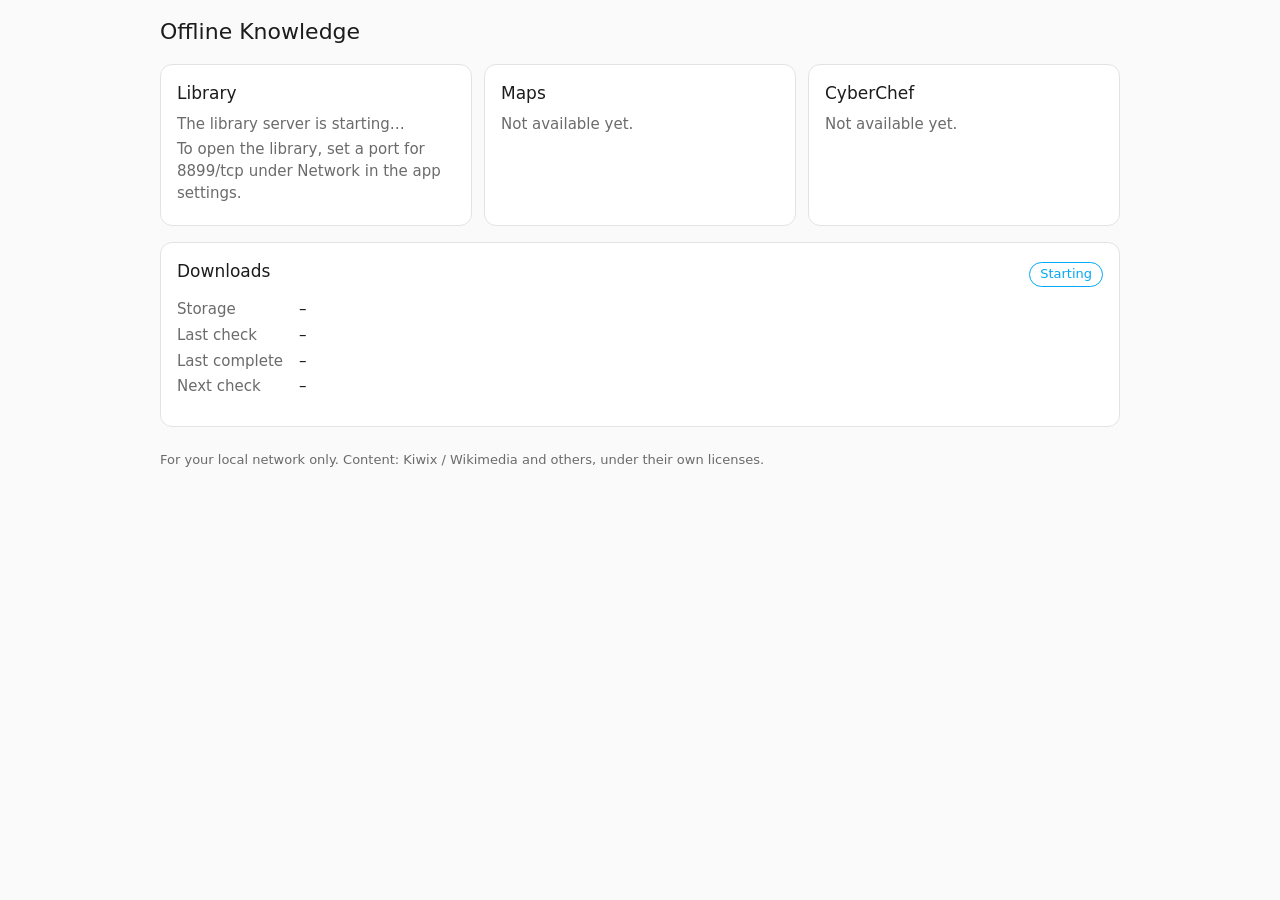
==== offline_knowledge/rootfs/var/www/landing/index.html @ b71c1a15 "Offline Knowledge 0.3.0: start page via ingress Zimi can't run under the ingress path prefix: it bui" ====
<!doctype html>
<html lang="en">
<head>
  <meta charset="utf-8">
  <meta name="viewport" content="width=device-width, initial-scale=1">
  <title>Offline Knowledge</title>
  <link rel="stylesheet" href="style.css">
</head>
<body>
  <header>
    <h1>Offline Knowledge</h1>
    <span id="version" class="muted"></span>
  </header>

  <main>
    <div id="alert" class="alert" hidden></div>

    <section class="cards">
      <article class="card">
        <h2>Library</h2>
        <p id="library-summary" class="muted">Checking…</p>
        <p id="library-action"></p>
      </article>
      <article class="card">
        <h2>Maps</h2>
        <p class="muted">Not available yet.</p>
      </article>
      <article class="card">
        <h2>CyberChef</h2>
        <p class="muted">Not available yet.</p>
      </article>
    </section>

    <section class="panel">
      <div class="panel-head">
        <h2>Downloads</h2>
        <span id="state" class="badge"></span>
      </div>
      <dl class="facts">
        <dt>Storage</dt><dd id="storage">–</dd>
        <dt>Last check</dt><dd id="last-check">–</dd>
        <dt>Last complete</dt><dd id="last-success">–</dd>
        <dt>Next check</dt><dd id="next-check">–</dd>
      </dl>
      <div id="storage-bar" class="bar" hidden><span></span></div>
      <table id="items" hidden>
        <thead>
          <tr><th>Source</th><th>Size</th><th>Status</th></tr>
        </thead>
        <tbody></tbody>
      </table>
      <p id="items-empty" class="muted" hidden>Nothing selected.</p>
    </section>
  </main>

  <footer class="muted">
    For your local network only. Content: Kiwix / Wikimedia and others, under their own licenses.
  </footer>

  <script src="app.js"></script>
</body>
</html>
---- offline_knowledge/rootfs/var/www/landing/style.css ----
:root {
  --bg: #fafafa;
  --surface: #ffffff;
  --text: #1c1c1c;
  --muted: #6b6b6b;
  --line: #e3e3e3;
  --accent: #03a9f4;
  --ok: #2e7d32;
  --warn: #b26a00;
  --err: #c62828;
  --warn-bg: #fff4e0;
  --err-bg: #fdecea;
  color-scheme: light;
}

@media (prefers-color-scheme: dark) {
  :root {
    --bg: #111111;
    --surface: #1c1c1c;
    --text: #e1e1e1;
    --muted: #9b9b9b;
    --line: #2f2f2f;
    --accent: #29b6f6;
    --ok: #81c784;
    --warn: #ffb74d;
    --err: #ef9a9a;
    --warn-bg: #3a2c12;
    --err-bg: #3b1d1d;
    color-scheme: dark;
  }
}

* { box-sizing: border-box; }

body {
  margin: 0;
  padding: 16px;
  background: var(--bg);
  color: var(--text);
  font: 15px/1.45 system-ui, -apple-system, "Segoe UI", Roboto, sans-serif;
}

header, main, footer { max-width: 960px; margin: 0 auto; }
header { display: flex; align-items: baseline; gap: 12px; margin-bottom: 16px; }
h1 { font-size: 22px; font-weight: 500; margin: 0; }
h2 { font-size: 17px; font-weight: 500; margin: 0 0 8px; }
.muted { color: var(--muted); }
footer { font-size: 13px; margin-top: 24px; }

.alert {
  border-radius: 8px;
  padding: 12px 16px;
  margin-bottom: 16px;
  background: var(--warn-bg);
  color: var(--warn);
}
.alert.error { background: var(--err-bg); color: var(--err); }

.cards {
  display: grid;
  grid-template-columns: repeat(auto-fit, minmax(220px, 1fr));
  gap: 12px;
  margin-bottom: 16px;
}

.card, .panel {
  background: var(--surface);
  border: 1px solid var(--line);
  border-radius: 12px;
  padding: 16px;
}
.card p { margin: 4px 0; }

.button {
  display: inline-block;
  margin-top: 4px;
  padding: 6px 14px;
  border-radius: 6px;
  background: var(--accent);
  color: #fff;
  text-decoration: none;
  font-weight: 500;
}

.panel-head { display: flex; align-items: center; justify-content: space-between; gap: 8px; }

.badge {
  font-size: 13px;
  padding: 2px 10px;
  border-radius: 999px;
  border: 1px solid var(--line);
  white-space: nowrap;
}
.badge.ok { color: var(--ok); border-color: currentColor; }
.badge.busy { color: var(--accent); border-color: currentColor; }
.badge.warn { color: var(--warn); border-color: currentColor; }
.badge.err { color: var(--err); border-color: currentColor; }

.facts {
  display: grid;
  grid-template-columns: max-content 1fr;
  gap: 4px 16px;
  margin: 8px 0 12px;
}
.facts dt { color: var(--muted); }
.facts dd { margin: 0; overflow-wrap: anywhere; }

.bar {
  height: 6px;
  border-radius: 3px;
  background: var(--line);
  overflow: hidden;
  margin-bottom: 16px;
}
.bar span { display: block; height: 100%; background: var(--accent); width: 0; }
.bar.high span { background: var(--warn); }

table { width: 100%; border-collapse: collapse; }
th, td { text-align: left; padding: 8px 6px; border-top: 1px solid var(--line); vertical-align: top; }
th { font-weight: 500; color: var(--muted); font-size: 13px; border-top: 0; }
td.size { white-space: nowrap; font-variant-numeric: tabular-nums; }
td .file { font-size: 12px; color: var(--muted); overflow-wrap: anywhere; }
td .bar { margin: 6px 0 0; height: 4px; }
td .msg { font-size: 12px; color: var(--muted); overflow-wrap: anywhere; }

@media (max-width: 560px) {
  th:nth-child(2), td.size { display: none; }
}
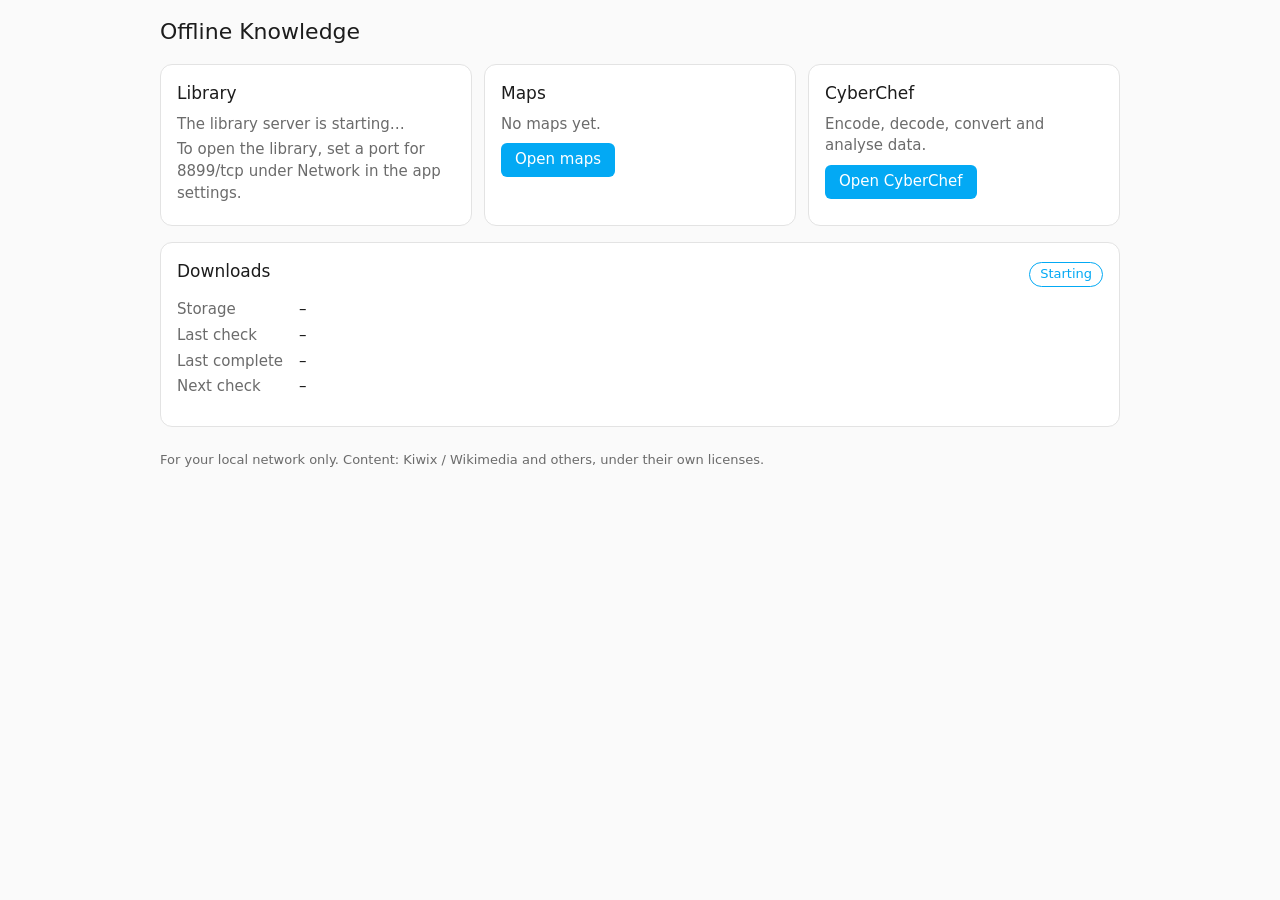
==== commit 08452ed3: "Offline Knowledge 0.4.0: offline maps and CyberChef Maps: the downloader cuts the regions from map_r" ====
--- a/offline_knowledge/rootfs/var/www/landing/index.html
+++ b/offline_knowledge/rootfs/var/www/landing/index.html
@@ -23,11 +23,13 @@
       </article>
       <article class="card">
         <h2>Maps</h2>
-        <p class="muted">Not available yet.</p>
+        <p id="maps-summary" class="muted">Checking…</p>
+        <p><a class="button" href="maps/">Open maps</a></p>
       </article>
       <article class="card">
         <h2>CyberChef</h2>
-        <p class="muted">Not available yet.</p>
+        <p class="muted">Encode, decode, convert and analyse data.</p>
+        <p><a class="button" href="cyberchef/">Open CyberChef</a></p>
       </article>
     </section>
 
--- a/offline_knowledge/rootfs/var/www/landing/style.css
+++ b/offline_knowledge/rootfs/var/www/landing/style.css
@@ -31,6 +31,7 @@
 }
 
 * { box-sizing: border-box; }
+[hidden] { display: none !important; }
 
 body {
   margin: 0;
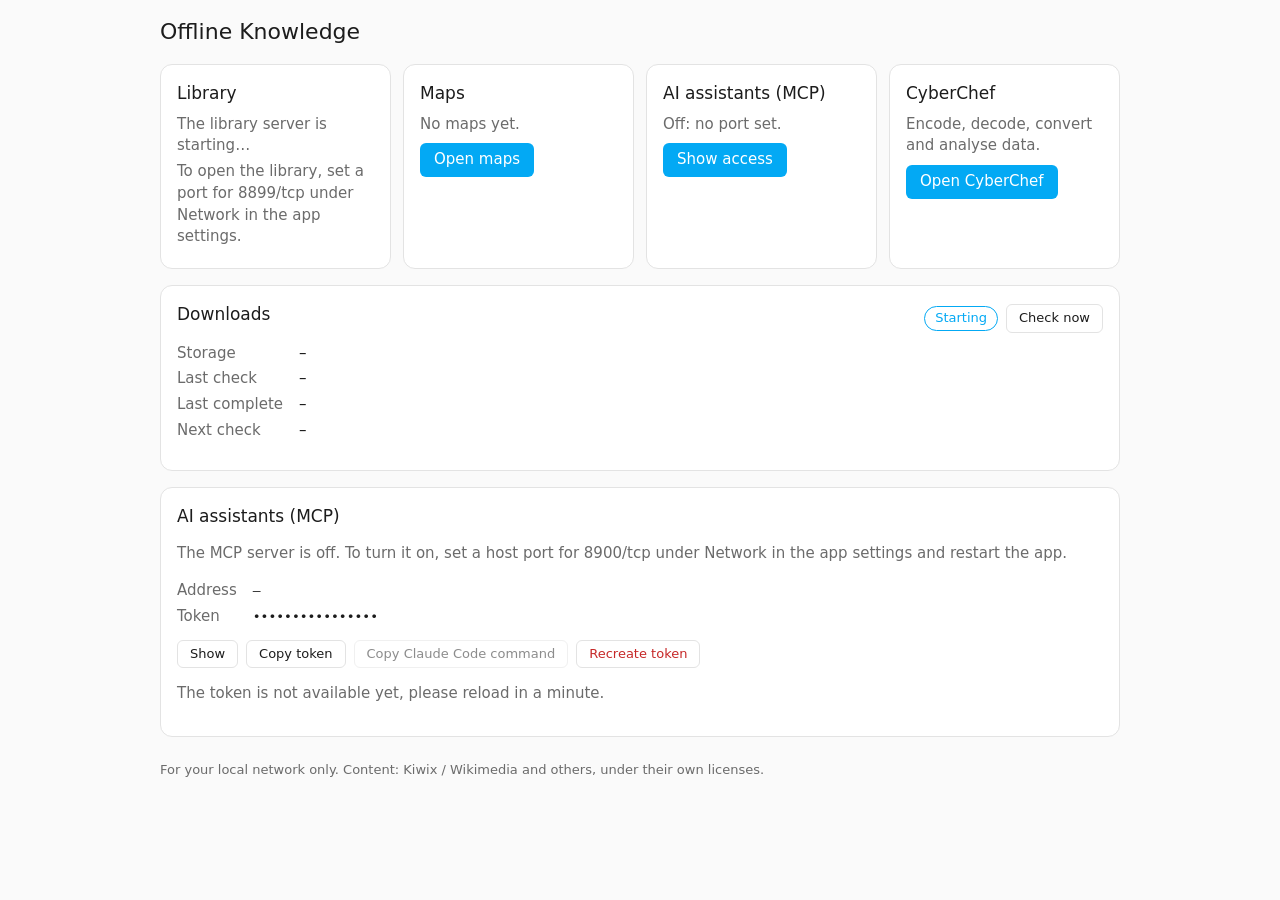
==== commit f4a52e99: "Offline Knowledge 0.6.0, Kolibri 0.1.2: generated MCP token, manual updates The app now creates the " ====
--- a/offline_knowledge/rootfs/var/www/landing/index.html
+++ b/offline_knowledge/rootfs/var/www/landing/index.html
@@ -27,6 +27,11 @@
         <p><a class="button" href="maps/">Open maps</a></p>
       </article>
       <article class="card">
+        <h2>AI assistants (MCP)</h2>
+        <p id="mcp-summary" class="muted">Checking…</p>
+        <p><a class="button" href="#mcp">Show access</a></p>
+      </article>
+      <article class="card">
         <h2>CyberChef</h2>
         <p class="muted">Encode, decode, convert and analyse data.</p>
         <p><a class="button" href="cyberchef/">Open CyberChef</a></p>
@@ -36,7 +41,10 @@
     <section class="panel">
       <div class="panel-head">
         <h2>Downloads</h2>
-        <span id="state" class="badge"></span>
+        <div class="panel-actions">
+          <span id="state" class="badge"></span>
+          <button id="update-now" type="button" class="secondary">Check now</button>
+        </div>
       </div>
       <dl class="facts">
         <dt>Storage</dt><dd id="storage">–</dd>
@@ -53,6 +61,23 @@
       </table>
       <p id="items-empty" class="muted" hidden>Nothing selected.</p>
     </section>
+
+    <section id="mcp" class="panel">
+      <h2>AI assistants (MCP)</h2>
+      <p id="mcp-off" class="muted" hidden>The MCP server is off. To turn it on, set a host port
+        for 8900/tcp under Network in the app settings and restart the app.</p>
+      <dl class="facts">
+        <dt>Address</dt><dd><code id="mcp-url">–</code></dd>
+        <dt>Token</dt><dd><code id="mcp-token">••••••••••••••••</code></dd>
+      </dl>
+      <p class="actions">
+        <button id="mcp-show" type="button" class="secondary">Show</button>
+        <button id="mcp-copy" type="button" class="secondary">Copy token</button>
+        <button id="mcp-copy-cmd" type="button" class="secondary">Copy Claude Code command</button>
+        <button id="mcp-renew" type="button" class="secondary danger">Recreate token</button>
+      </p>
+      <p id="mcp-note" class="muted" role="status"></p>
+    </section>
   </main>
 
   <footer class="muted">
--- a/offline_knowledge/rootfs/var/www/landing/style.css
+++ b/offline_knowledge/rootfs/var/www/landing/style.css
@@ -83,6 +83,25 @@
   font-weight: 500;
 }
 
+.panel + .panel { margin-top: 16px; }
+.panel-actions, .actions { display: flex; flex-wrap: wrap; align-items: center; gap: 8px; }
+.actions { margin: 0 0 8px; }
+code { overflow-wrap: anywhere; font-size: 13px; }
+
+button.secondary {
+  font: inherit;
+  font-size: 13px;
+  padding: 4px 12px;
+  border-radius: 6px;
+  border: 1px solid var(--line);
+  background: transparent;
+  color: var(--text);
+  cursor: pointer;
+}
+button.secondary:hover { border-color: var(--accent); }
+button.secondary:disabled { opacity: 0.5; cursor: default; }
+button.danger { color: var(--err); }
+
 .panel-head { display: flex; align-items: center; justify-content: space-between; gap: 8px; }
 
 .badge {
